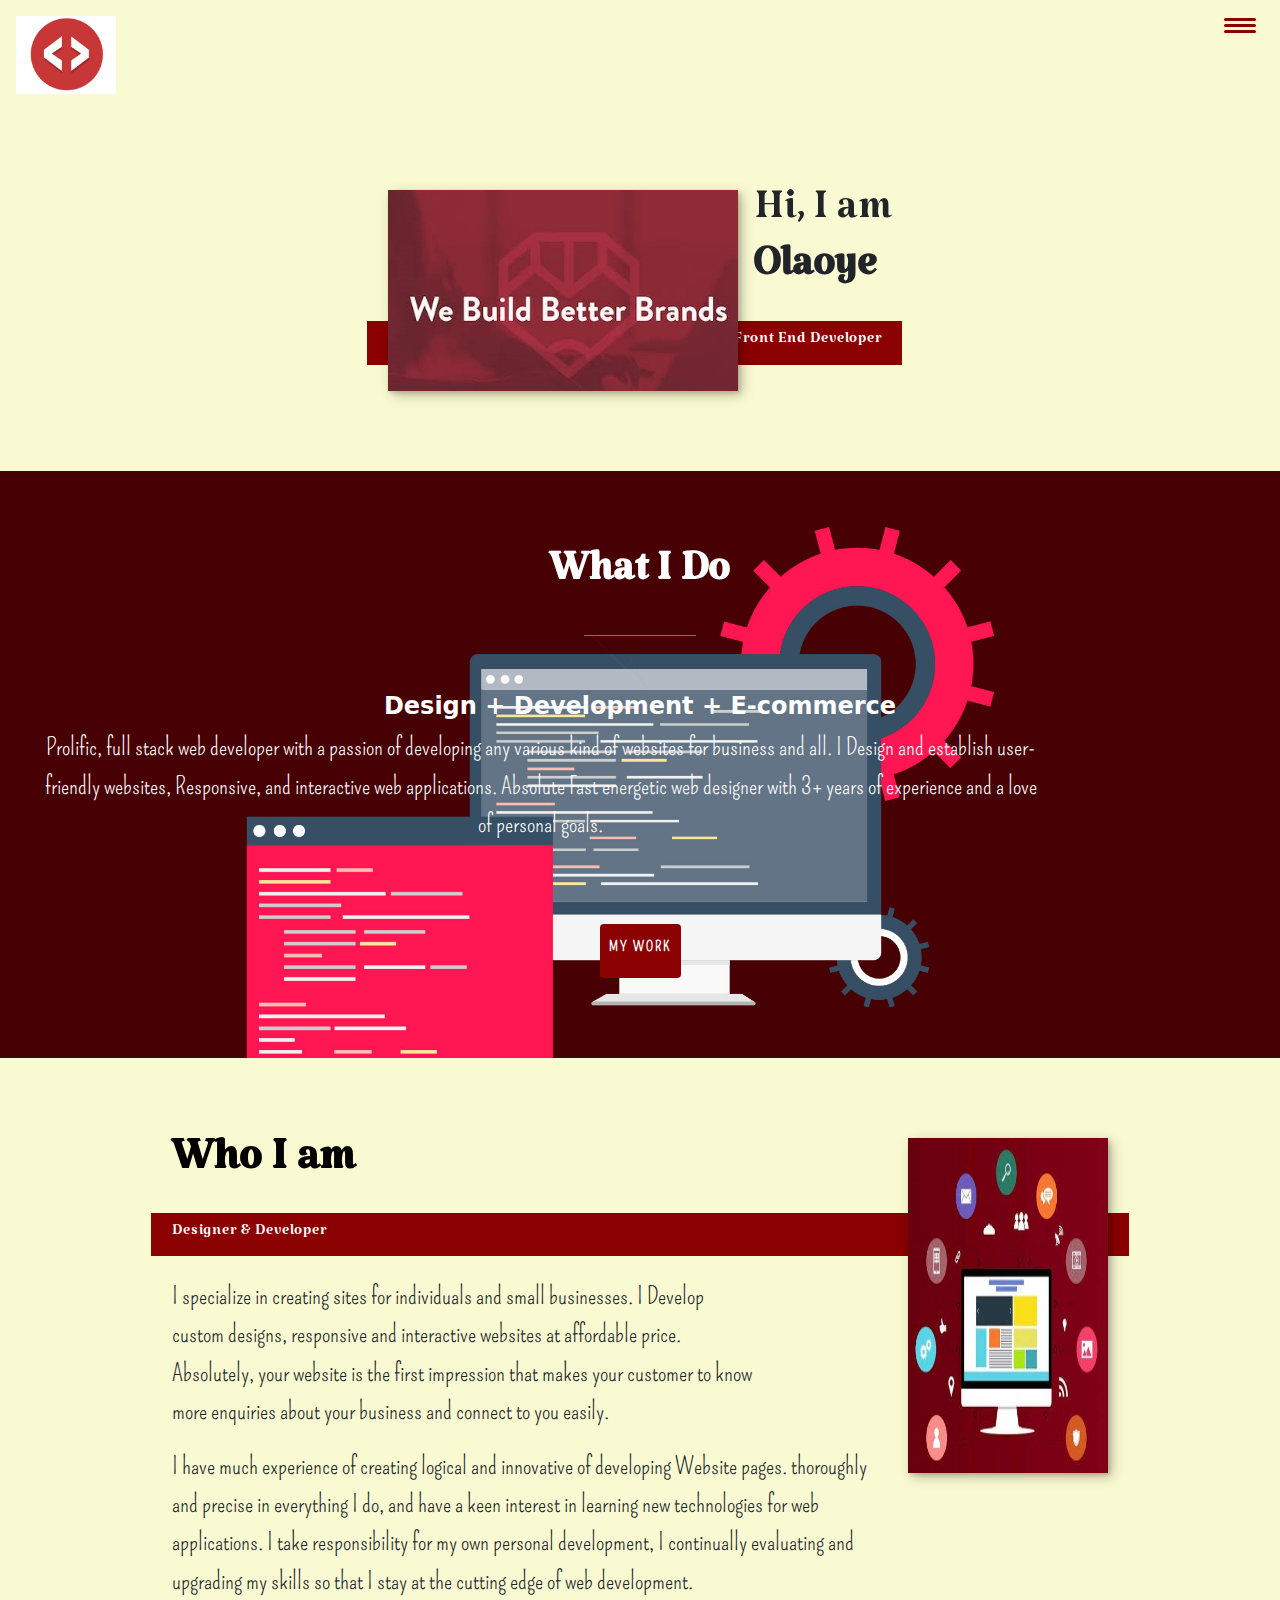
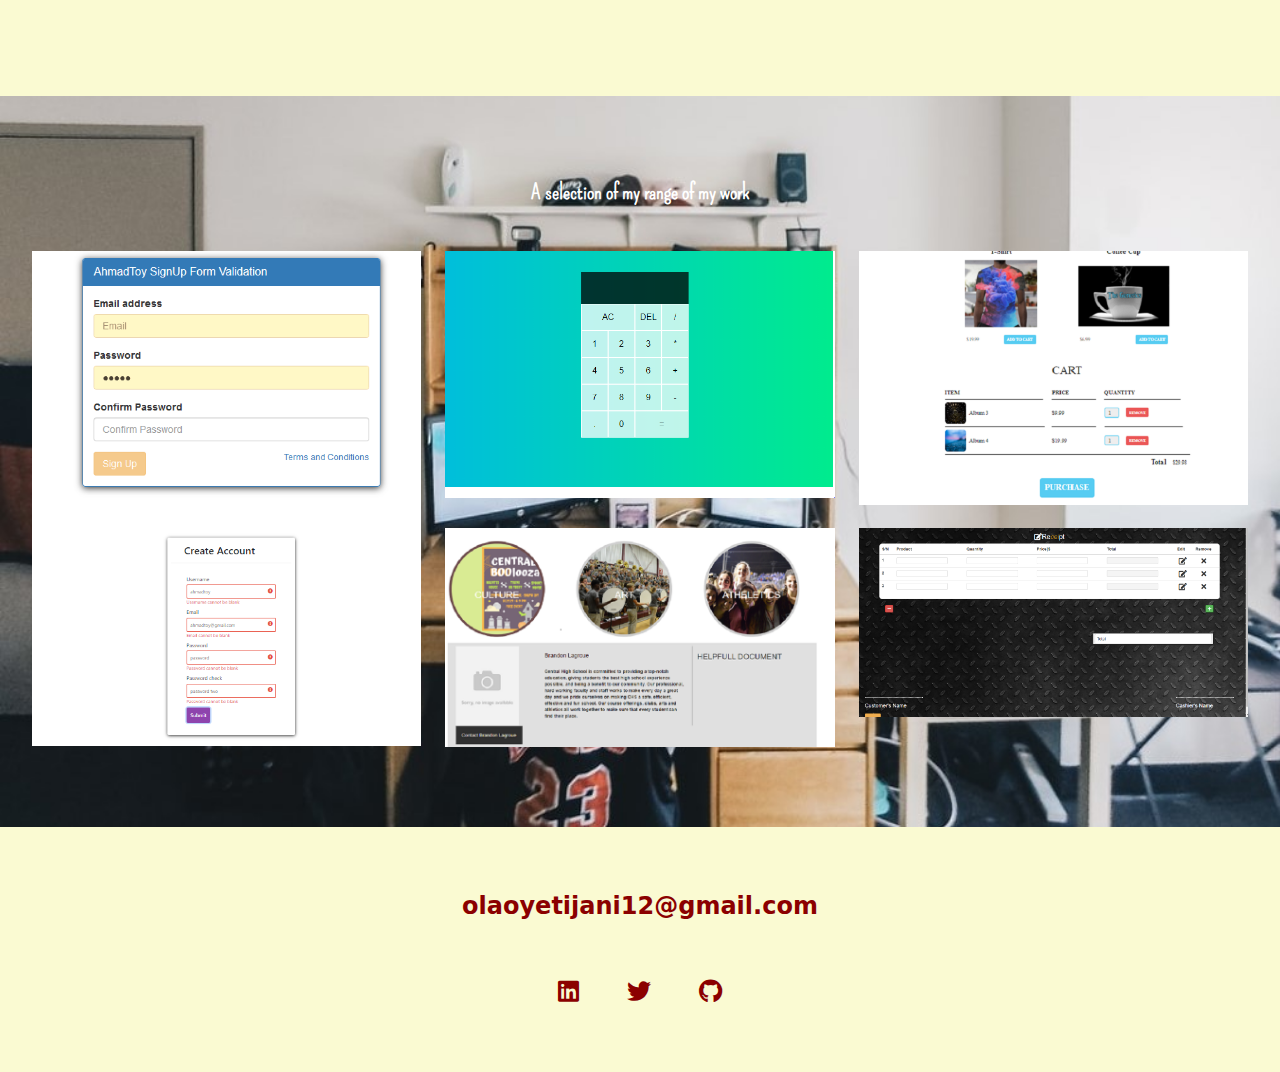
==== myportfolio.html @ 3304a6ed "portfolio" ====
<!DOCTYPE html>
<html lang="en">
<head>
  <meta charset="UTF-8">
  <meta http-equiv="X-UA-Compatible" content="IE=edge">
  <meta name="viewport" content="width=device-width, initial-scale=1.0">
  <link rel="stylesheet" href="fontawesome-free-5.15.4-web/css/all.css">
  <link type="text/css" rel="stylesheet" href="css/bootstrap.css">
  <link rel="stylesheet" href="portfolio.css">
  <title>olaoye.me</title>
</head>
<body>
  <header>
    <div class="logo">
      <img src="port_images/logo1.png" class="img-fluid" alt="">
    </div>
    <button class="nav-toggle" arial-label="toggle navigation">
      <span class="hamburger"></span>
    </button>
    <nav class="nav">
      <ul class="nav__list">
        <li class="nav__item"><a href="myportfolio.html" class="nav__link">Home</a></li>
        <li class="nav__item"><a href="myportfolio.html#services" class="nav__link">My Service</a></li>
        <li class="nav__item"><a href="myportfolio.html#about" class="nav__link">About</a></li>
        <li class="nav__item"><a href="myportfolio.html#work" class="nav__link">My Work</a></li>
      </ul>
    </nav>
   </header>
   <section class="intro">
    <h1 class="fw-lighter section__title section__title--intro">Hi, I am <strong class="fw-bold d-block">Olaoye</strong></h1>
    <p class="text-white section__subtitle section__subtitle--intro">Front End Developer</p>
    <img src="port_images/images(3).jpeg" alt="a picture of Jane Smith smiling" class="intro__img">
   </section>
  <section class="my-services text-center" id="services">
    <h1 class="section__title section__title--services fw-bold text-white">What I Do</h1>
    <div class="row services">
      <div class="service">
        <h4 class="fw-bold">Design + Development + E-commerce</h4>
        <p class="col-md-10 col-sm-10 col-xs-10">
          Prolific, full stack web developer with a passion of developing any various kind of websites for business and all.
          I Design and establish user-friendly websites, Responsive, and interactive
          web applications. Absolute Fast energetic web designer with 3+ years of experience and
          a love of personal goals. 
        </p>
      </div>

    </div>
    <a href="#work" class="btn text-white fw-bold"><p>My Work</p></a>
  </section>

  <section class="about-me" id="about">
    <h2 class="fw-bold text-black section__title section__title--about">Who I am</h2>
    <p class="text-white section__subtitle section__subtitle--about">Designer & Developer</p>
    <img src="port_images/images(2).jpeg" alt="" class="img-fluid about-me__img">
    <div class=" row about-me__body">
      <p class="col-md-10 col-sm-12 col-xs-10">
        I specialize in creating sites for individuals and small businesses. I Develop custom
        designs, responsive and interactive websites at affordable price. Absolutely, your website is the first impression 
        that makes your customer to know more enquiries about your business and connect to you easily.
      </p>
      <p>
        I have much experience of creating logical and innovative of developing Website pages. 
        thoroughly and precise in everything I do, and have a keen interest in learning new technologies for web applications. 
        I take responsibility for my own personal development, 
        I continually evaluating and upgrading my skills so that I stay at the cutting edge of web development. 
      </p>
    </div>
    
  </section>
  <section class="my-work" id="work">
    <p class="section__subtitle section__subtitle--work text-center text-white"> A selection of my range of my work</p>
    <div class="row portfolio">
      <a href="#" class="col-md-4 col-sm-4 img-fluid portfolio__item">
        <img src="port_images/vueForm.PNG" alt="" class="portfolio__img">
      </a>

      <a href="#" class="col-md-4 col-sm-4 img-fluid portfolio__item">
        <img src="port_images/cal.PNG" alt="" class="portfolio__img">
      </a>

      <a href="#" class="col-md-4 col-sm-4 img-fluid portfolio__item">
        <img src="port_images/cart.PNG" alt="" class="portfolio__img">
      </a>

      <a href="#" class="col-md-4 col-sm-4 img-fluid portfolio__item">
        <img src="port_images/contact.PNG" alt="" class="portfolio__img">
      </a>

      <a href="#" class="col-md-4 col-sm-4 img-fluid portfolio__item">
        <img src="port_images/central.png" alt="" class="portfolio__img">
      </a>

      <a href="#" class="col-md-4 col-sm-4 img-fluid portfolio__item">
        <img src="port_images/Reciept.png" alt="" class="portfolio__img">
      </a>

      
    </div>
    
  </section>

  <footer class="footer">
    <a href="gmail.com" class="footer__link">olaoyetijani12@gmail.com</a>
    <ul class="social-list">
      <li class="social-list__item">
        <a class="social-list__link" href=""><i class="fab fa-linkedin"></i></a>
      </li>
      <li class="social-list__item">
        <a class="social-list__link" href=""><i class="fab fa-twitter"></i></a>
      </li>
      <li class="social-list__item">
        <a class="social-list__link" href="https://github.com/olaoyetijani"><i class="fab fa-github"></i></a>
      </li>
    </ul>
  </footer>

  
  <script src="portfolio.js"></script>
</body>
</html>
---- portfolio.css ----
@import url('https://fonts.googleapis.com/css2?family=Katibeh&family=Pompiere&display=swap');

*,
*::before,
*::after {
  box-sizing: border-box;
}



@media (min-width: 800px){

}

html {
  scroll-behavior: smooth;
}

body {
  background: lightgoldenrodyellow;
  background-size: cover;
  margin: 0;
  font-size: 1rem;
  line-height: 1.6;
}

img {
  display: block;
  max-width: 100%;
}

:focus {
  outline: 3px solid darkred;
  outline-offset: 3px;
}

.btn {
  display: inline-block;
  padding: .2rem .5rem;
  padding-top: .7rem;
  background: darkred;
  color: black;
  text-decoration: none;
  cursor: pointer;
  font-size: .6rem;
  text-transform: uppercase;
  letter-spacing: 2px;
  transition: transform 200ms ease-in-out;
}

.btn:hover {
  transform: scale(1.1)
}

h1,
h2,
h3 {
  line-height: 1;
  margin: 0;
  font-family: 'Katibeh', cursive;;
}

h1 {
  font-size: 3.5rem;
}

h2 {
  font-size: 3.75rem;
}

h3 {
  font-size: 1.5rem;
}


p{
  font-family: 'Pompiere', cursive;
  font-size: 1.5em;
}

section {
  padding: 5em 2em;
}


.section__title {
    margin-bottom: .25em;
  }


.section__subtitle {
    margin: 0;
    font-size: 1.3rem;
  }

.section__subtitle--intro,
.section__subtitle--about {
    background-color: darkred;
    font-family:  'Katibeh', cursive;
    margin-bottom: 1em;
    padding: .25em 1em;
  }


header {
  display: flex;
  justify-content: space-between;
  padding: 1em;
}

  .logo {
    max-width: 100px;
  }

  nav {
    position: fixed;
    background: darkslategray;
    color: lightgrey;
    top: 0;
    bottom: 0;
    left: 0;
    right: 0;
    z-index: 100;
    transform: translateX(100%);
    transition: transform 250ms cubic-bezier(.5, 0, .5, 1);
  }

  .nav__list {
    list-style: none;
    display: flex;
    height: 100%;
    flex-direction: column;
    justify-content: space-evenly;
    align-items: center;
    margin: auto;
    padding: auto;
  }

  .nav__link {
    color: inherit;
    font-weight: bold;
    font-size: 1.5rem;
    text-decoration: none;
  }

  .nav__link:hover {
    color: darkred;
  }

  .nav-toggle {
    padding: .5em;
    background: transparent;
    border: 0;
    cursor: pointer;
    position: absolute;
    right: 1em;
    top: 1em;
    z-index: 1000;
  }

  .nav-open .nav {
    transform: translateX(0);
  }

  .nav-open .nav-toggle {
    position: fixed;
  }

  .nav-open .hamburger {
    transform: rotate(.625turn);
  }

  .nav-open .hamburger::before {
    transform: rotate(90deg) translate(-6px);
  }

  .nav-open .hamburger::after {
    opacity: 0;
  }

  .hamburger {
    display: block;
    position: relative;
  }

  .hamburger,
  .hamburger::before,
  .hamburger::after {
    background: darkred;
    width: 2em;
    height: 3px;
    border-radius: 1em;
    transition: transform 250ms ease-in-out;
  }

  .hamburger::before,
  .hamburger::after {
    content: '';
    position: absolute;
    left: 0;
    right: 0;
  }


  .hamburger::before { top: 6px;}
  .hamburger::after { bottom: 6px;}

  .intro {
   position: relative;
  }

  .intro__img {
    box-shadow: 0.25em 0.25em 0.75em rgba(0, 0, 0, .25),
    0.125em 0.125em 0.25em rgba(0, 0, 0, .15);
  }

  .section__subtitle--intro {
    display: inline-block;
  }

 

  @media (min-width: 600px) {
    .intro {
      display: grid;
      width: min-content;
      margin: 0 auto;
      grid-column-gap: 1em;
      grid-template-areas: 
      "img title"
      "img subtitle";
      grid-template-columns: min-content max-content;
    }
  
    .intro__img {
      grid-area: img;
      min-width: 350px;
      position: relative;
      z-index: 2;
    }

    .section__subtitle--intro {
      align-self: start;
      grid-column: -1 / 1;
      grid-row: 2;
      text-align: right;
      position: relative;
      left: -1em;
      width: calc(100% + 1.5em);
    }
  }

  .my-services {
    background-color:darkslategray;
    background-image: url(port_images/about1.jpg);
    background-size: cover;
    color: white;
  }


  .section__title--services {
    color: darkturquoise;
    position: relative;
  }

  .section__title--services::after {
    content: '';
    display: block;
    width: 2em;
    height: 1px;
    margin: 0.5em auto 1em;
    background: lightgray;
    opacity: 0.5;
  }

  .services {
    margin-bottom: 4em;
  }

  .service {
    margin: 0 auto;
  }

  @media (min-width: 800px) {
    .services {
      width: auto;
      margin-left: auto;
      margin-right: auto;
    }

    .service + .service {
      margin-left: 2em;
    }
  }

  .about-me {
    max-width: 1000px;
    margin: 0 auto;
  }

  .about-me__img {
    box-shadow: 0.25em 0.25em 0.75em rgba(0, 0, 0, .25),
    0.125em 0.125em 0.25em rgba(0, 0, 0, .15);
    height: 70%;
  }

  @media (min-width: 600px) {
    .about-me {
      display: grid;
      grid-template-columns: 1fr 200px;
      grid-template-areas: 
        "title img"
        "subtitle img"
        "text img";
      grid-column-gap: 2em;  
    }

    .section__title--about {
      grid-area: title;
    }

    .section__subtitle--about {
      grid-column: 1 / -1;
      grid-row: 2;
      position: relative;
      left: -1em;
      width: calc(100% + 2em );
      padding-left: 1em;
      padding-right: calc(200px + 4em);
    }

    .about-me__img {
        grid-area: img;
        min-width: auto;
        position: relative;
        z-index: 2;

    }
  }

  .why {
    background: darkred;
    color: white;
    border-radius: 5px;
    margin-top: 1rem;
    padding: 20px;
  }


  .my-work {
    background-image: url(port_images/whatIdo.jpg);
    background-repeat: inherit;
    background-size: cover;
    color: lightgray;
  }

  .section__subtitle--work {
    color: darkred;
    font-weight: bold;
    margin-bottom: 2em;
  }

  .portfolio {
    border-radius: 300px;
    color: #fff;
  }

  .portfolio__item {
    
    overflow: hidden;
  }

  .portfolio__img {
    transition:
      transform 750ms cubic-bezier(.5, 0, .5, 1),
      opacity 250ms linear; 
  }

  .portfolio__item:focus {
    position: relative;
    z-index: 2;
  }


  .portfolio__img:hover, 
  .portfolio__item:focus .portfolio__img {
    transform: scale(1.2);
    opacity: .75;
  }

  .footer {
    color: darkred;
    text-align: center;
    padding: 2.5em 0;
    font-size: 1.5rem;
  }

  .footer a {
    color: inherit;
    text-decoration: none;
  }

  .footer__link  {
    font-weight: bold
  }

  .footer__link:hover,
  .social-list__link:hover {
    opacity: .7;
  }

  .footer__link:hover {
    text-decoration: underline;
  }

  .social-list {
    list-style: none;
    display: flex;
    justify-content: center;
    margin: 2em 0 0;
    padding: 0;
  }

  .social-list__item {
    margin: 0 .5em;
  }

  .social-list__link {
    padding: .5em;
  }
  


  .portfolio-item-individual {
    padding: 0 2em 2em;
    max-width: 1000px;
    margin: 0 auto;
  }


  .shadow{
    padding: 2rem;
    margin: auto;
    border-radius: 1rem;
    box-shadow: 0 2px 10px rgba(0, 0,0,0.8);
    overflow: hidden;
    width: 100rem;
    height: auto;
  }
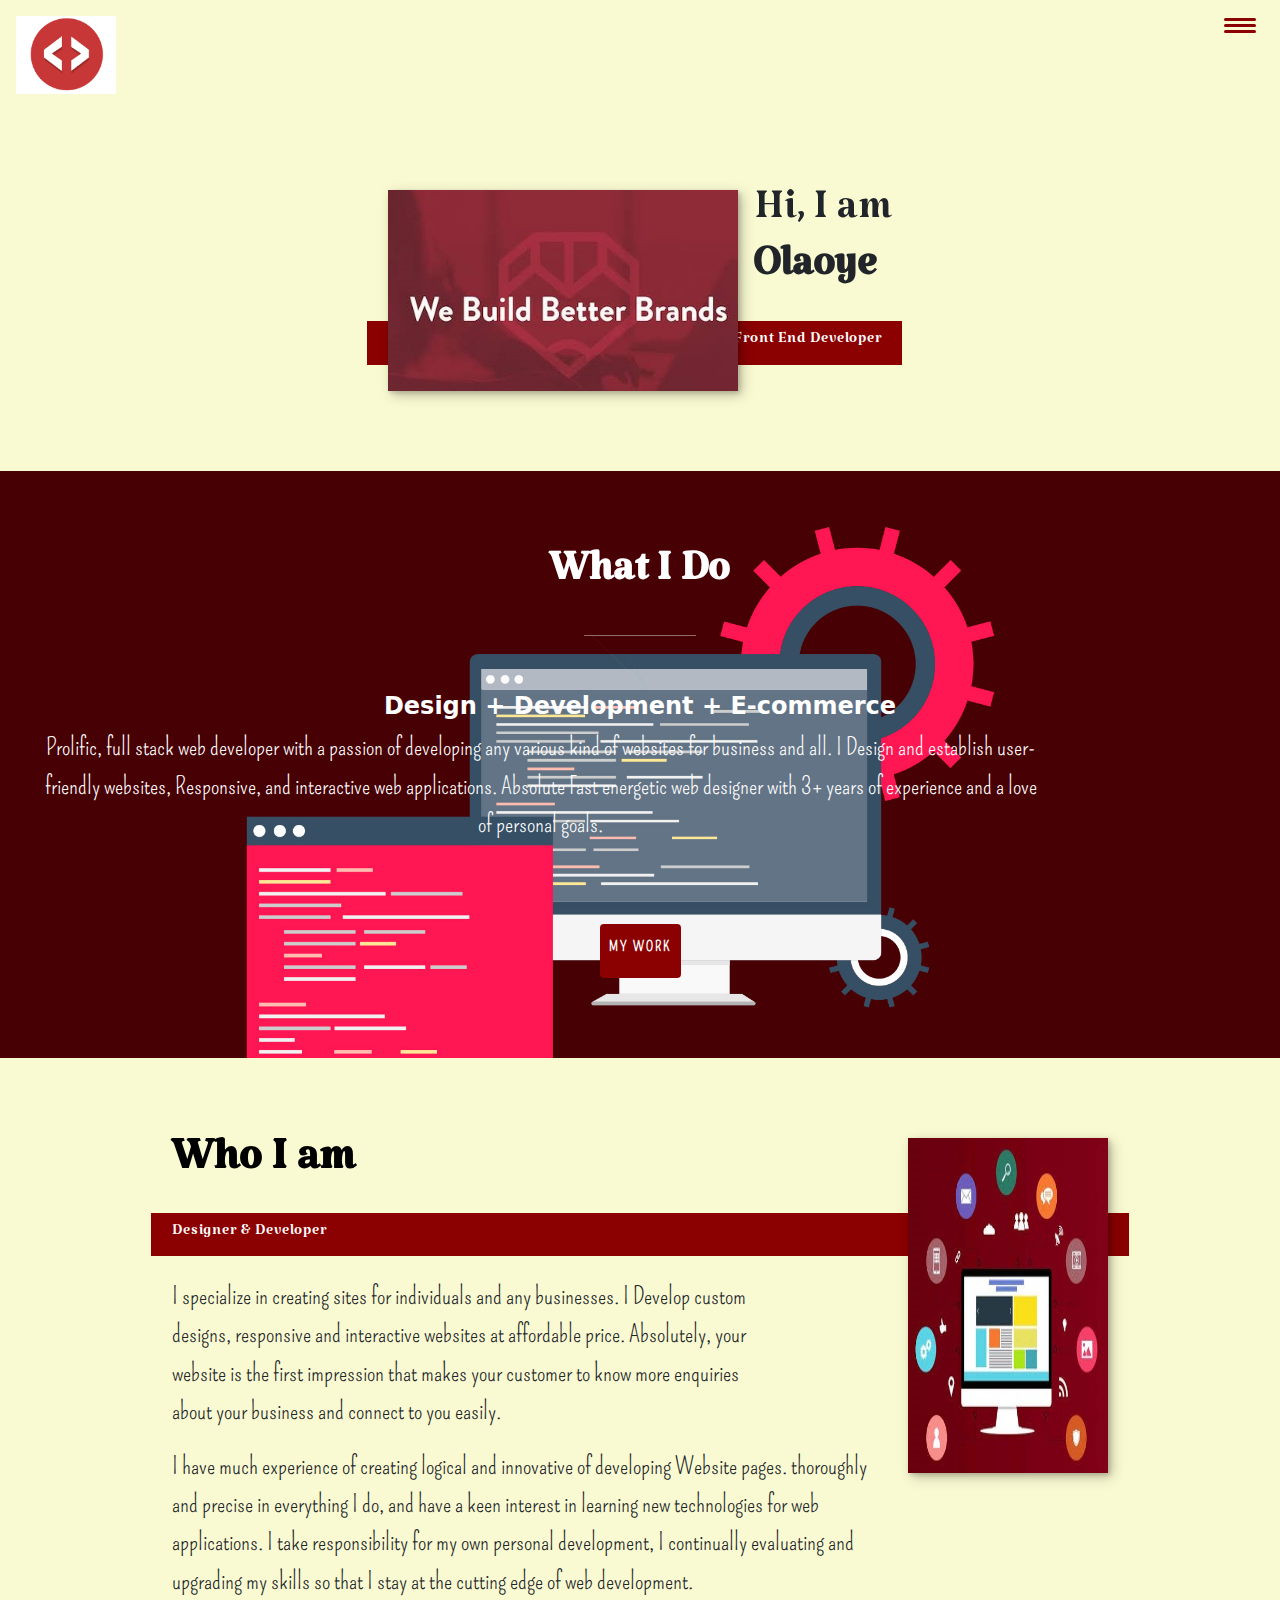
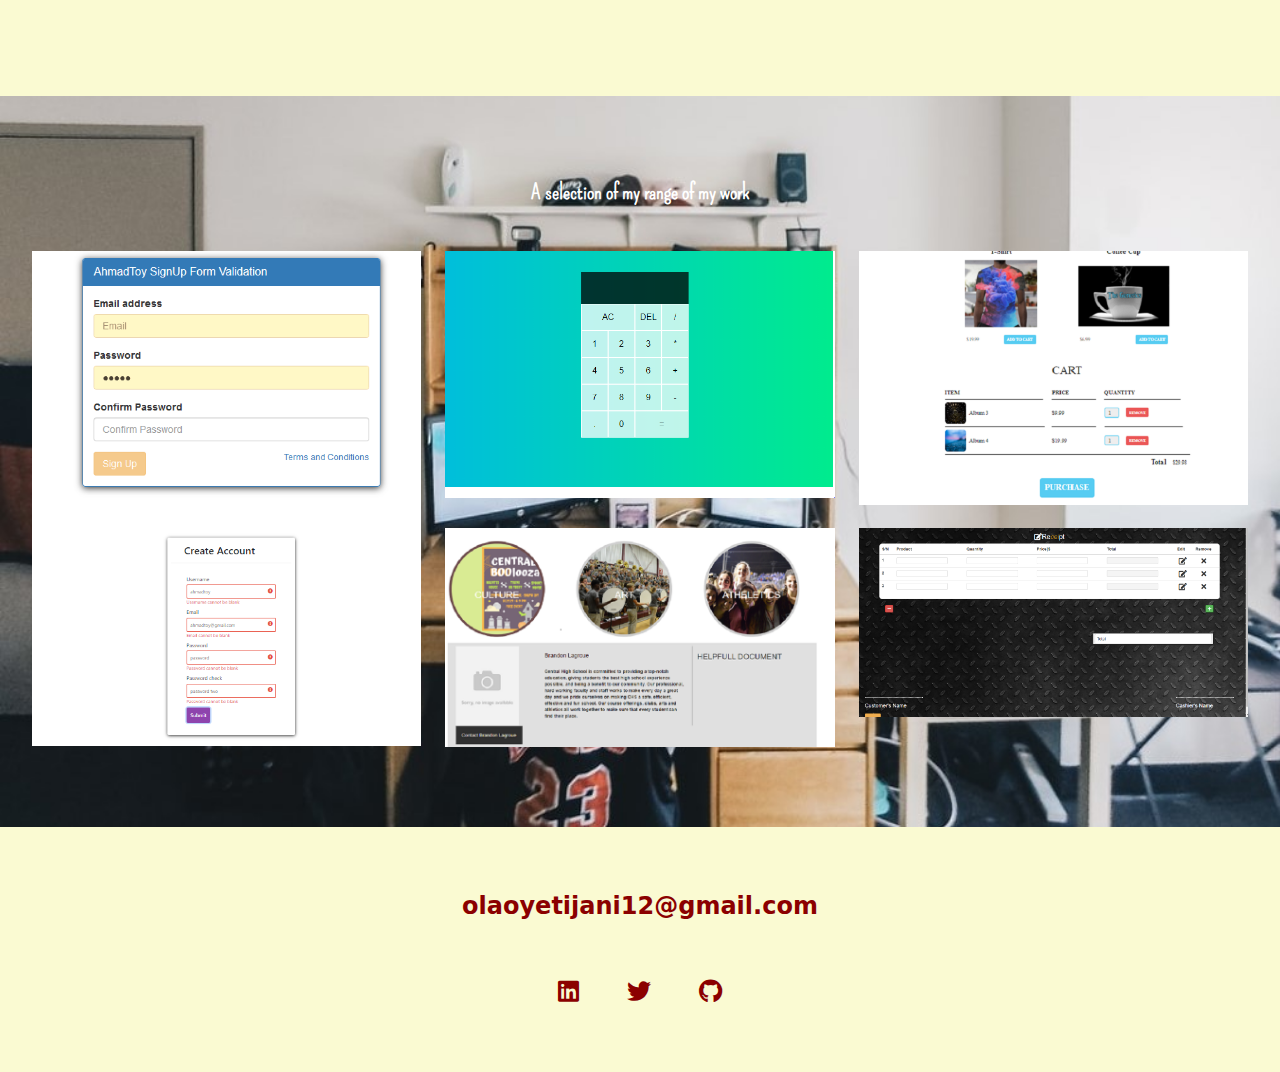
==== commit 2aa97b8a: "Update myportfolio.html" ====
--- a/myportfolio.html
+++ b/myportfolio.html
@@ -54,7 +54,7 @@
     <img src="port_images/images(2).jpeg" alt="" class="img-fluid about-me__img">
     <div class=" row about-me__body">
       <p class="col-md-10 col-sm-12 col-xs-10">
-        I specialize in creating sites for individuals and small businesses. I Develop custom
+        I specialize in creating sites for individuals and any businesses. I Develop custom
         designs, responsive and interactive websites at affordable price. Absolutely, your website is the first impression 
         that makes your customer to know more enquiries about your business and connect to you easily.
       </p>
@@ -103,10 +103,10 @@
     <a href="gmail.com" class="footer__link">olaoyetijani12@gmail.com</a>
     <ul class="social-list">
       <li class="social-list__item">
-        <a class="social-list__link" href=""><i class="fab fa-linkedin"></i></a>
+        <a class="social-list__link" href="https://www.linkedin.com/in/hussein-sheu-tijani-a784791b6"><i class="fab fa-linkedin"></i></a>
       </li>
       <li class="social-list__item">
-        <a class="social-list__link" href=""><i class="fab fa-twitter"></i></a>
+        <a class="social-list__link" href="https://twitter.com/OlaoyeHussein"><i class="fab fa-twitter"></i></a>
       </li>
       <li class="social-list__item">
         <a class="social-list__link" href="https://github.com/olaoyetijani"><i class="fab fa-github"></i></a>
@@ -117,4 +117,4 @@
   
   <script src="portfolio.js"></script>
 </body>
-</html>+</html>
